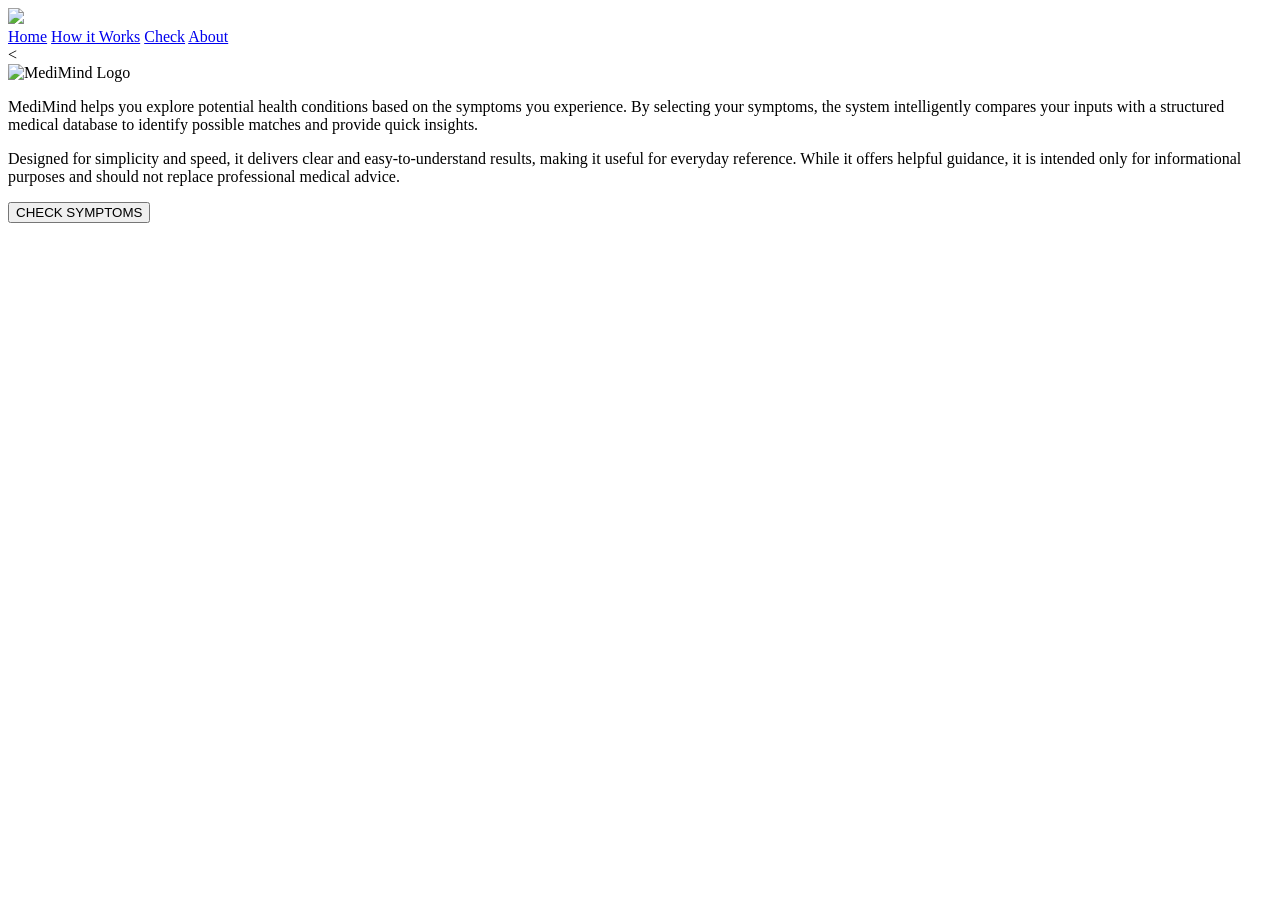
==== index.html @ 95fcf901 "commit-8 Nandan phewwwwwwwwwwwwwwwwwwwwwwwwwwwwwwwwwwwwwwwwwwwwwwwwwwwwwwwwwwwwwwwwwwwwwwwwwwwwwwwww" ====
<!DOCTYPE html>
<html>
<head>
  <title>MediMind</title>
  <link rel="stylesheet" href="/css/style.css">
</head>
<body>

  <div class="sidebar">
    <img src="/assets/logo.png" class="sidebar-logo">

    <div class="sidebar-links">
      <a href="/" class="active">Home</a>
      <a href="/pages/workInfo.html">How it Works</a>
      <a href="/pages/search.html">Check</a>
      <a href="/pages/about.html">About</a>
    </div>
  </div>

  <div class="toggle-btn" id="toggleBtn">&lt;</div>

<div class="container">
  <img src="/assets/logo.png" class="logo" alt="MediMind Logo">

  <p class="description">
    MediMind helps you explore potential health conditions based on the symptoms you experience. 
    By selecting your symptoms, the system intelligently compares your inputs with a structured 
    medical database to identify possible matches and provide quick insights.
  </p>

  <p class="description">
    Designed for simplicity and speed, it delivers clear and easy-to-understand results, making 
    it useful for everyday reference. While it offers helpful guidance, it is intended only for 
    informational purposes and should not replace professional medical advice.
  </p>

  <button onclick="startApp()">CHECK SYMPTOMS</button>
</div>

  <script src="/js/main.js"></script>

  <script>
    function startApp() {
      window.location.href = "/pages/search.html";
    }
  </script>

</body>
</html>
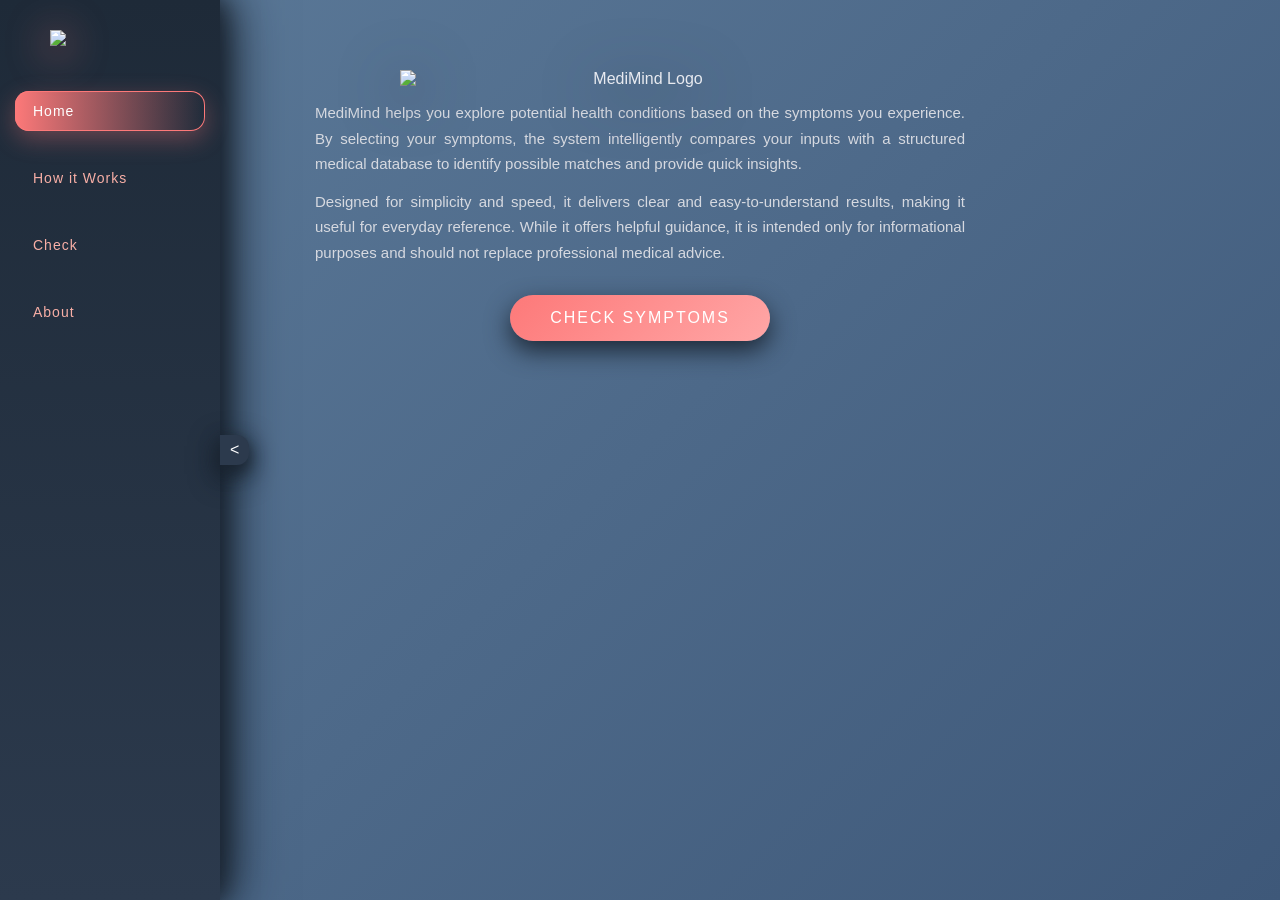
==== commit dd8358f4: "f" ====
--- a/index.html
+++ b/index.html
@@ -2,25 +2,25 @@
 <html>
 <head>
   <title>MediMind</title>
-  <link rel="stylesheet" href="/css/style.css">
+  <link rel="stylesheet" href="public/css/style.css">
 </head>
 <body>
 
   <div class="sidebar">
-    <img src="/assets/logo.png" class="sidebar-logo">
+    <img src="public/assets/logo.png" class="sidebar-logo">
 
     <div class="sidebar-links">
-      <a href="/" class="active">Home</a>
-      <a href="/pages/workInfo.html">How it Works</a>
-      <a href="/pages/search.html">Check</a>
-      <a href="/pages/about.html">About</a>
+      <a href="index.html" class="active">Home</a>
+      <a href="public/pages/workInfo.html">How it Works</a>
+      <a href="public/pages/search.html">Check</a>
+      <a href="public/pages/about.html">About</a>
     </div>
   </div>
 
   <div class="toggle-btn" id="toggleBtn">&lt;</div>
 
 <div class="container">
-  <img src="/assets/logo.png" class="logo" alt="MediMind Logo">
+  <img src="public/assets/logo.png" class="logo" alt="MediMind Logo">
 
   <p class="description">
     MediMind helps you explore potential health conditions based on the symptoms you experience. 
@@ -33,15 +33,14 @@
     it useful for everyday reference. While it offers helpful guidance, it is intended only for 
     informational purposes and should not replace professional medical advice.
   </p>
-
   <button onclick="startApp()">CHECK SYMPTOMS</button>
 </div>
 
-  <script src="/js/main.js"></script>
+  <script src="public/js/main.js"></script>
 
   <script>
     function startApp() {
-      window.location.href = "/pages/search.html";
+      window.location.href = "public/pages/search.html";
     }
   </script>
 
--- a/public/css/style.css
+++ b/public/css/style.css
@@ -0,0 +1,416 @@
+* {
+  margin: 0;
+  padding: 0;
+  box-sizing: border-box;
+  font-family: 'Segoe UI', sans-serif;
+}
+
+body {
+  background: linear-gradient(135deg, #5C7A99, #3E5879);
+  color: #E8EAF0;
+  display: flex;
+  justify-content: center;
+  align-items: flex-start;
+  height: 100vh;
+  text-align: center;
+}
+.container {
+  max-width: 800px;
+  padding: 30px 20px;
+  margin-top: 20px;
+}
+
+
+/* LOGOS */
+.logo {
+  width: 480px;
+  display: block;
+  margin: 20px auto 10px;
+  filter: drop-shadow(0 10px 30px #1E2A38);
+}
+
+.logo1 {
+  width: 380px;
+  display: block;
+  margin: 10px auto 0;
+  filter: drop-shadow(0 6px 20px #1E2A38);
+}
+.description {
+  font-size: 15px;
+  color: #D6D9E0;
+  margin: 12px auto;
+  line-height: 1.7;
+  text-transform: none;
+  max-width: 650px;
+  text-align: justify;
+}
+/* TEXT */
+h1 {
+  font-size: 48px;
+  color: #F8AFA6;
+  letter-spacing: 3px;
+  margin-bottom: 15px;
+  text-shadow: 0 4px 15px #1E2A38;
+}
+
+p {
+  font-size: 14px;
+  line-height: 1.8;
+  text-transform: uppercase;
+  color: #D6D9E0;
+}
+
+#tagline {
+  text-align: left;
+  font-style: italic;
+  color: #9FB3C8;
+}
+
+/* INPUT BOX */
+.input-box {
+  width: 550px;
+  height: 130px;
+  margin: 25px auto;
+  border-radius: 30px;
+  background: linear-gradient(135deg, #FD7979, #F8AFA6);
+  position: relative;
+  padding-top: 45px;
+  box-shadow: 0 10px 30px #1E2A38;
+}
+
+/* TITLE */
+#inputTitle {
+  position: absolute;
+  top: 10px;
+  left: 50%;
+  transform: translateX(-50%);
+  font-size: 18px;
+  color: #FFF;
+  font-weight: bold;
+}
+
+/* TAGS */
+#selected-symptoms {
+  position: absolute;
+  top: 40px;
+  left: 50%;
+  transform: translateX(-50%);
+  display: flex;
+  gap: 6px;
+  flex-wrap: wrap-reverse;
+  justify-content: left;
+  width: 90%;
+}
+
+.tag {
+  background: #FFFFFF;
+  color: #3E5879;
+  padding: 6px 12px;
+  border-radius: 20px;
+  font-size: 12px;
+  display: flex;
+  align-items: center;
+  gap: 4px;
+  animation: pop 0.2s ease;
+  box-shadow: 0 4px 10px #1E2A38;
+}
+
+.tag span {
+  cursor: pointer;
+  font-weight: bold;
+}
+
+/* INPUT */
+.input-box input {
+  position: absolute;
+  bottom: 12px;
+  left: 50%;
+  transform: translateX(-50%);
+  width: 90%;
+  border: none;
+  outline: none;
+  padding: 14px;
+  border-radius: 25px;
+  background: #FEEAC9;
+  text-align: center;
+  color: #3E5879;
+  box-shadow: inset 0 3px 8px #d8c8a8;
+}
+
+input::placeholder {
+  color: #999;
+}
+
+/* BUTTON */
+button {
+  display: block;
+  margin: 30px auto 10px;
+  background: linear-gradient(135deg, #FD7979, #FFA6A6);
+  color: #FFFFFF;
+  border: none;
+  padding: 14px 40px;
+  border-radius: 40px;
+  font-size: 16px;
+  letter-spacing: 2px;
+  cursor: pointer;
+  transition: 0.3s;
+
+  box-shadow: 0 10px 25px #1E2A38;
+}
+
+button:hover {
+  background: linear-gradient(135deg, #FFA6A6, #FD7979);
+  transform: scale(1.08);
+  box-shadow: 0 15px 40px #1E2A38;
+}
+
+/* LINKS */
+a {
+  display: inline-block;
+  margin-top: 15px;
+  color: #F8AFA6;
+  text-decoration: none;
+  font-size: 14px;
+}
+
+a:hover {
+  text-decoration: underline;
+}
+
+/* RESULTS */
+#results {
+  list-style: none;
+  margin-top: 30px;
+  padding: 0;
+}
+
+#results li {
+  background: #FFFFFF;
+  width: 500px;
+  margin: 12px auto;
+  padding: 16px 20px;
+  border-radius: 16px;
+  font-size: 16px;
+  color: #3E5879;
+  box-shadow: 0 8px 25px #1E2A38;
+  transition: 0.3s;
+}
+
+#results li:hover {
+  transform: scale(1.04);
+}
+
+/* SUGGESTIONS */
+#suggestions {
+  list-style: none;
+  width: 450px;
+  margin: 10px auto;
+  padding: 5px 0;
+  background: linear-gradient(180deg, #1E2A38, #2C3A4D);
+  border-radius: 12px;
+  max-height: 180px;
+  overflow-y: auto;
+  box-shadow: 0 10px 25px #1E2A38;
+}
+
+#suggestions li {
+  padding: 12px 16px;
+  cursor: pointer;
+  text-align: left;
+  transition: 0.2s;
+}
+
+#suggestions li:hover,
+#suggestions li.active {
+  background: #F8AFA6;
+  color: #3E5879;
+}
+/* ANIMATIONS */
+@keyframes fadeIn {
+  from { opacity: 0; transform: translateY(-5px); }
+  to { opacity: 1; transform: translateY(0); }
+}
+
+@keyframes pop {
+  from { transform: scale(0.8); opacity: 0; }
+  to { transform: scale(1); opacity: 1; }
+}
+
+/* SIDEBAR */
+.sidebar {
+  position: fixed;
+  left: 0;
+  top: 0;
+  height: 100vh;
+  width: 220px;
+  background: linear-gradient(180deg, #1E2A38, #2C3A4D);
+  display: flex;
+  flex-direction: column;
+  padding: 20px 15px;
+  
+  transition: 0.3s;
+
+  box-shadow: 
+    4px 0 25px #1A2430,
+    8px 0 50px #0F1720;
+}
+
+.sidebar.collapsed {
+  transform: translateX(-100%);
+}
+
+.sidebar-logo {
+  width: 120px;
+  margin: 10px auto 30px;
+  filter: drop-shadow(0 6px 20px #FD7979);
+}
+
+.sidebar-links {
+  display: flex;
+  flex-direction: column;
+  gap: 12px;
+}
+
+/* SIDEBAR LINKS */
+.sidebar a {
+  color: #F8AFA6;
+  padding: 12px 18px;
+  border-radius: 14px;
+  font-size: 14px;
+  letter-spacing: 1px;
+  text-align: left;
+  transition: 0.3s;
+  background: transparent;
+}
+
+.sidebar a:hover {
+  background: #2C3A4D;
+  transform: translateX(8px);
+
+  box-shadow:
+    0 6px 18px #1A2430,
+    inset 0 0 0 1px #3E5879;
+}
+
+.sidebar a.active {
+  background: linear-gradient(90deg, #FD7979, transparent);
+  color: #FFFFFF;
+
+  box-shadow:
+    0 8px 25px #FD797955,
+    inset 0 0 0 1px #FD7979;
+}
+
+/* TOGGLE BUTTON */
+.toggle-btn {
+  position: fixed;
+  top: 50%;
+  left: 220px;
+  transform: translateY(-50%);
+  background: #2C3A4D;
+  color: #FFFFFF;
+  padding: 6px 10px;
+  border-radius: 0 12px 12px 0;
+  cursor: pointer;
+  transition: 0.3s;
+
+  box-shadow:
+    0 6px 18px #1A2430,
+    0 10px 30px #0F1720;
+}
+
+.toggle-btn:hover {
+  background: #3E5879;
+  transform: translateY(-50%) scale(1.1);
+}
+
+.sidebar.collapsed ~ .toggle-btn {
+  left: 0;
+}
+
+#suggestions {
+  display: none;
+}
+
+#suggestions:not(:empty) {
+  display: block;
+}
+
+/* WORK INFO PAGE */
+
+/* Title spacing */
+.container h1 {
+  margin-top: 30px;
+  margin-bottom: 10px;
+}
+
+/* Description paragraph */
+.description1 {
+  font-size: 16px;
+  color: #D6D9E0;
+  margin: 20px auto;
+  line-height: 1.8;
+  max-width: 750px;
+  text-align: justify;
+}
+
+/* Section spacing */
+.section {
+  margin-top: 70px;
+}
+
+/* Section headings */
+.section h2 {
+  font-size: 26px;
+  color: #F8AFA6;
+  margin-bottom: 25px;
+  letter-spacing: 2px;
+  text-align: center;
+}
+
+/* Cards layout */
+.cards {
+  display: flex;
+  justify-content: center;
+  gap: 30px;
+  flex-wrap: wrap;
+}
+
+/* Card design */
+.card {
+  width: 260px;
+  padding: 25px;
+  border-radius: 18px;
+  background: linear-gradient(135deg, #FD7979, #FFA6A6);
+  color: #3E5879;
+  text-align: center;
+
+  box-shadow: 0 12px 30px #1E2A38;
+  transition: 0.3s;
+}
+
+/* Card hover */
+.card:hover {
+  transform: translateY(-10px);
+  box-shadow: 0 20px 50px #1E2A38;
+}
+
+/* Card title */
+.card h3 {
+  margin-bottom: 12px;
+  color: #2C3A4D;
+  font-size: 16px;
+}
+
+/* Card text */
+.card p {
+  font-size: 13px;
+  line-height: 1.6;
+  text-transform: none;
+}
+
+/* Fix paragraph uppercase issue for this page */
+.description1,
+.card p {
+  text-transform: none;
+}
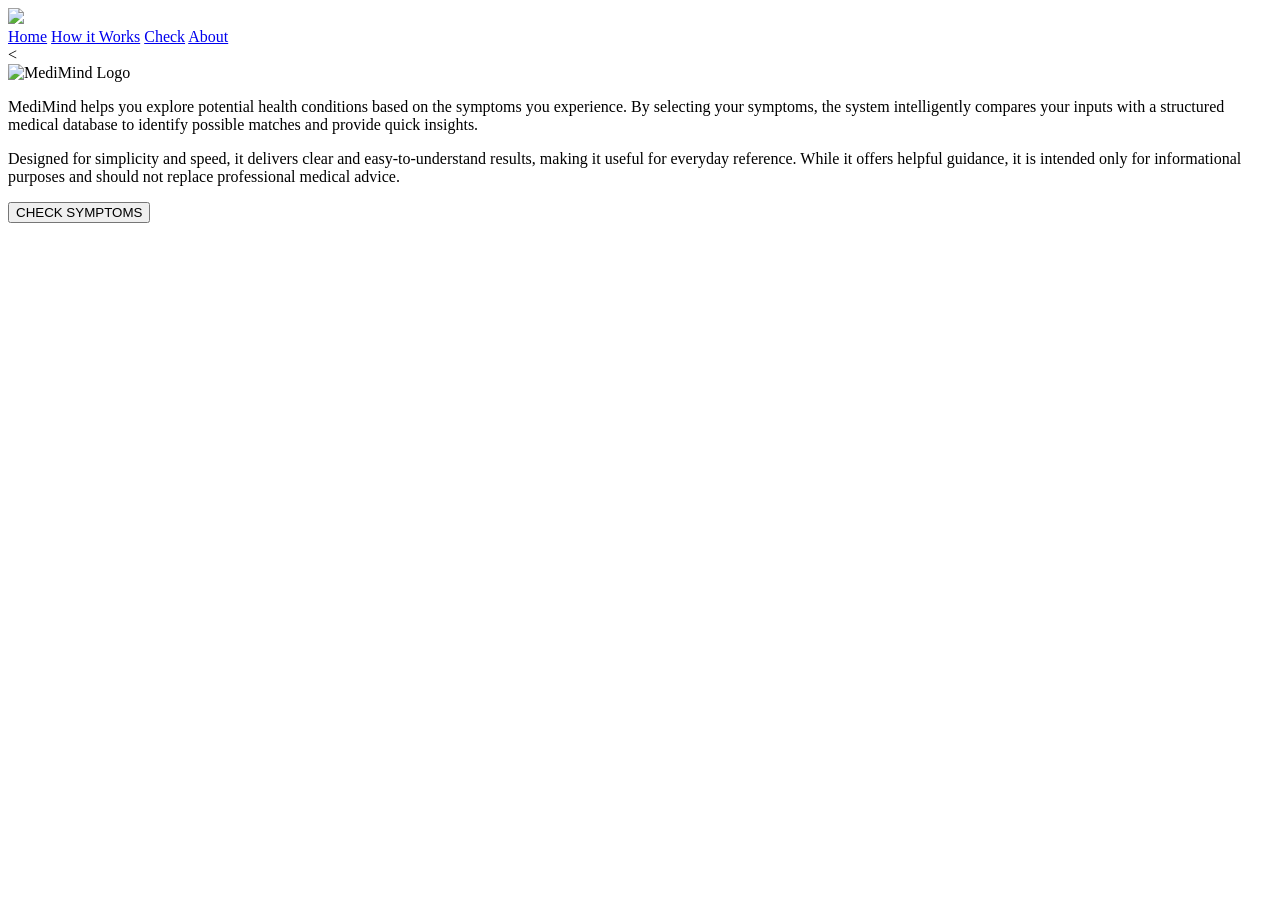
==== commit d2af5c3a: "Fix navigation and API routing issues for Render deployment FIXES: 1. Navigation to home: Change all" ====
--- a/index.html
+++ b/index.html
@@ -2,25 +2,25 @@
 <html>
 <head>
   <title>MediMind</title>
-  <link rel="stylesheet" href="public/css/style.css">
+  <link rel="stylesheet" href="css/style.css">
 </head>
 <body>
 
   <div class="sidebar">
-    <img src="public/assets/logo.png" class="sidebar-logo">
+    <img src="assets/logo.png" class="sidebar-logo">
 
     <div class="sidebar-links">
-      <a href="index.html" class="active">Home</a>
-      <a href="public/pages/workInfo.html">How it Works</a>
-      <a href="public/pages/search.html">Check</a>
-      <a href="public/pages/about.html">About</a>
+      <a href="/" class="active">Home</a>
+      <a href="pages/workInfo.html">How it Works</a>
+      <a href="pages/search.html">Check</a>
+      <a href="pages/about.html">About</a>
     </div>
   </div>
 
   <div class="toggle-btn" id="toggleBtn">&lt;</div>
 
 <div class="container">
-  <img src="public/assets/logo.png" class="logo" alt="MediMind Logo">
+  <img src="assets/logo.png" class="logo" alt="MediMind Logo">
 
   <p class="description">
     MediMind helps you explore potential health conditions based on the symptoms you experience. 
@@ -36,13 +36,13 @@
   <button onclick="startApp()">CHECK SYMPTOMS</button>
 </div>
 
-  <script src="public/js/main.js"></script>
+  <script src="js/main.js"></script>
 
   <script>
     function startApp() {
-      window.location.href = "public/pages/search.html";
+      window.location.href = "pages/search.html";
     }
   </script>
 
 </body>
-</html>+</html>
